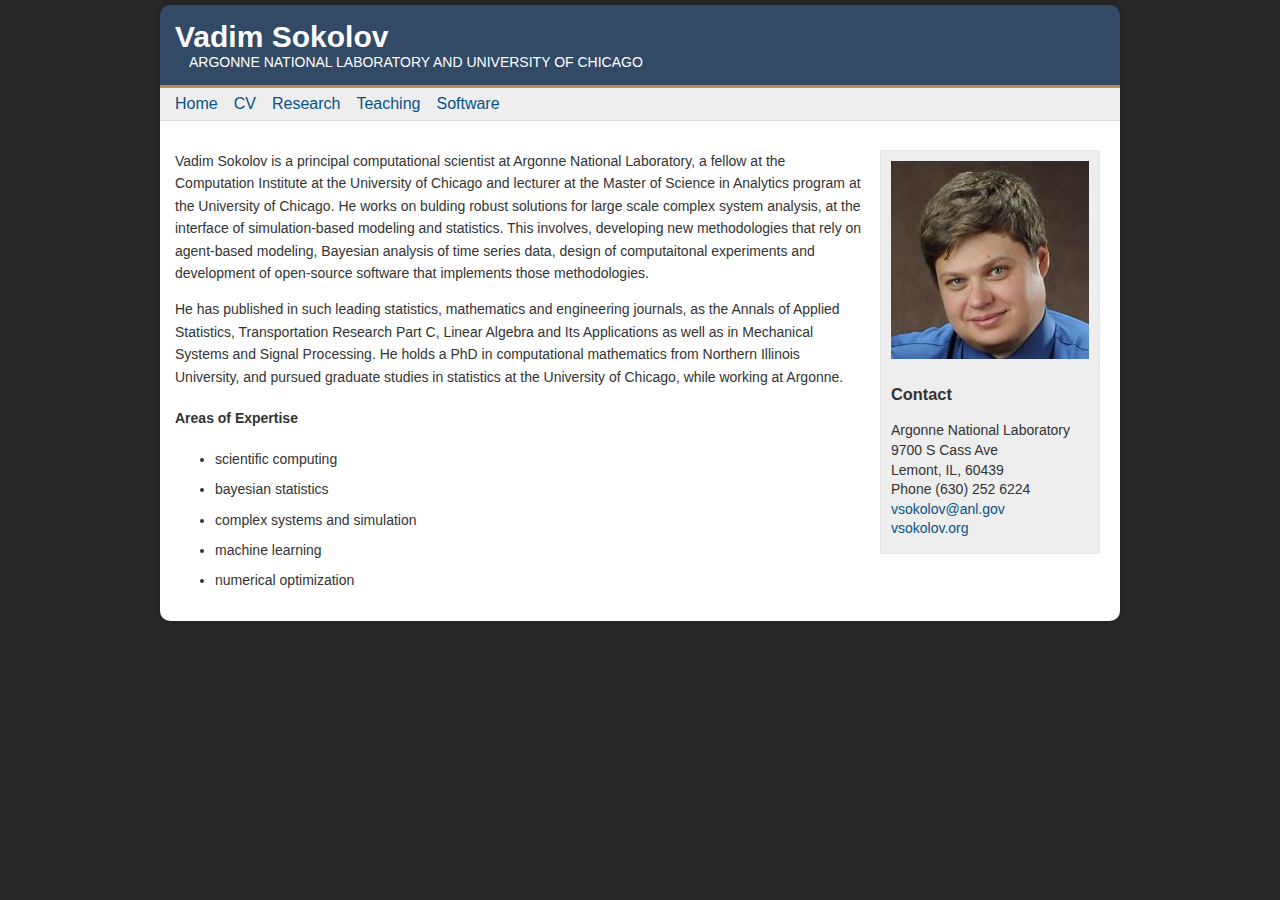
==== index.html @ 61a9c8e8 "starting polaris web page" ====
<!DOCTYPE html PUBLIC "-//W3C//DTD XHTML 1.0 Transitional//EN" "http://www.w3.org/TR/xhtml1/DTD/xhtml1-transitional.dtd">
<html xmlns="http://www.w3.org/1999/xhtml">
<head>
<meta http-equiv="Content-Type" content="text/html; charset=UTF-8" />
<title>Vadim Sokolov</title>
<link href="defaultstyles.css" rel="stylesheet" media="screen" />
</head>

<body>
<div id="container">
    <div id="wrapper">
    <div id="banner">
    	<h1>Vadim Sokolov</h1>
    	<p>Argonne National Laboratory and University of Chicago</p>
    </div>
    <div id="nav">
    	<ul>
      	<li><a href="index.html">Home</a></li>
            <li><a href="cv.html">CV</a></li>
            <li><a href="research.html">Research</a></li>
            <li><a href="teaching.html">Teaching</a></li>
            <li><a href="software.html">Software</a></li>
        </ul>
    </div>
    <div id="page">
		
        <div id="content">
        
        <div id="sidebar">
        		<img src="image/face_ha1.jpg" title="faculty photo" id="fac_photo"/>
        		<h3>Contact</h3>
        		<p>Argonne National Laboratory<br />
  				9700 S Cass Ave <br/>
 				Lemont, IL, 60439<br />
  				Phone (630) 252 6224<br />
  				<a href="mailto:vsokolov@anl.gov">vsokolov@anl.gov</a><br />
  				<a href="#">vsokolov.org</a></p>
        	</div>
            <!-- use this as example http://www.kellogg.northwestern.edu/faculty/directory/kouchaki_maryam.aspx#biography -->
        	<p>Vadim Sokolov is a principal computational scientist at Argonne National Laboratory, 
        	a fellow at the Computation Institute at the University of Chicago and lecturer at the Master of Science in 
        	Analytics program at the University of Chicago. He works on bulding robust solutions for large scale complex system analysis, at the interface of simulation-based modeling and statistics. This involves, developing new methodologies that rely on agent-based modeling, Bayesian analysis of time series data, design of computaitonal experiments and development of open-source software that implements those methodologies. 
            </p>
            <p>

            He has published in such leading statistics, mathematics and engineering journals, as the 
        	Annals of Applied Statistics, Transportation Research Part C, Linear Algebra 
        	and Its Applications as well as in Mechanical Systems and Signal Processing.
        	He holds a PhD in computational mathematics from Northern Illinois University, 
        	and pursued graduate studies in statistics at the University of Chicago, while working at Argonne. 
        	</p>

            <h4>Areas of Expertise</h4>
            <ul>
<li>scientific computing
    <li>bayesian statistics</li>
    <li>complex systems and simulation</li>
    <li>machine learning</li>
    <li>numerical optimization</li>
            </ul>
        </div>
	</div>
    </div>
    <!-- <div id="footer">
    	<script type="text/javascript">ucbfooter();</script>
        &copy; Regents of the University of Colorado
    </div> -->
</div>
</body>
</html>
---- defaultstyles.css ----
@charset "utf-8";
/* CSS Document */


a:link, a:visited {
	text-decoration:none;
	color:#065388;
}
a:hover {
	color:#990000;	
}
a.current:link, a.current:visited {
	color:#111;
	font-weight:bold;
}
img { border:none; }
body {
	margin:0;
	padding:0;
	background-color:#272727;
	color:#333;
	font-family:"Lucida Sans Unicode", "Lucida Grande", Arial, Helvetica, sans-serif;
}

#container {
	width:960px;
	margin:auto;
	font-size:14px;
}
#ucb {
}
#wrapper {
 box-shadow: 0 0 5px #222;
 -webkit-box-shadow: 0 0 5px #222;
 -moz-box-shadow: 0 0 5px #222;
 -moz-border-radius:10px;
	-webkit-border-radius:10px;
	margin:5px 0;

}	
#banner {
	color:#FFF;
	padding:15px;
	
	-moz-border-radius-topleft:10px;
	-webkit-border-top-left-radius:10px;
	-moz-border-radius-topright:10px;
	-webkit-border-top-right-radius:10px;
	
	background-color:#373737;
	margin:0;
	border-bottom:3px solid #b28c5b;
}
h1 {
	margin:0;
	padding: 0;
	font-size:30px;
}
#banner p {
	margin:0;
	text-transform: uppercase;
	font-size:14px;
}
#nav {
	background-color:#EEE;
	border-bottom:1px solid #DDD;
	
	
}
#nav ul {
	list-style:none;
	margin:0;
	padding:0 7px;
	height:32px;
	
}
#content li {
  margin-bottom:8px
}

#compact li {
  margin-bottom:0px
}

#nav ul li {
	display:inline;
	float:left;
}
#nav a:link, #nav a:visited {
	display:block;
	float:left;
	line-height:32px;
	padding:0 8px;
	font-size:16px;
}
#page {
	background-color:#FFF;
	overflow:auto;
	padding:15px 0;
	/*
	-moz-border-radius-bottomleft:10px;
	-webkit-border-bottom-left-radius:10px;
	-moz-border-radius-bottomright:10px;
	-webkit-border-bottom-right-radius:10px;
	*/
}
#sidebar {
	min-width:210px;
	float:right;
	line-height:140%;
	background-color:#EEE;
	border: 1px solid #E5E5E5;
	margin-top: 0;
	margin-right: 5px;
	margin-bottom: 0;
	margin-left: 15px;
}

#sidebar h3, #sidebar p {
	padding:0 10px;
}
#content {
	margin:0 15px;
	line-height:160%;
}
#footer {
	padding:15px;	
	overflow:auto;
	color:#FFF;
	font-size:90%;
	text-align:right;
}
#footer img {
	float:left; 
	margin-right:15px;
}

h2 {
	margin-top:0;
	color:#494949;
	font-weight:normal;
	font-size:200%;
}

.right {
	float:right;
	margin: 0 0 15px 15px;
}
.left {
	float:left;
	margin:0 15px 15px 0;
}

#contentbar {
	width:210px;
	float:left;
	line-height:140%;
	background-color:#EEE;
	border: 1px solid #E5E5E5;
	margin-top: 0;
	margin-right: 15px;
	margin-bottom: 0;
	margin-left: 0px;	
	
}

#contentbar h3, #contentbar p {
	padding:0 10px;
}
h1 {
	 -moz-border-radius-topleft:10px;
	-webkit-border-top-left-radius:10px;
	-moz-border-radius-topright:10px;
	-webkit-border-top-right-radius:10px;
		
}
#page {
	
	-moz-border-radius-bottomleft:10px;
	-webkit-border-bottom-left-radius:10px;
	-moz-border-radius-bottomright:10px;
	-webkit-border-bottom-right-radius:10px;

}
#banner {
	background-color:#324a66;
}
#fac_photo {margin-left:auto; margin-right:auto; display:block; padding:10px;}
#banner p {padding-left:1em}
/* uncomment the specific line to hide the content div on specific pages */
/* .contentbar1 {display:none}  */
 .contentbar2 {display:none}  
/* .contentbar3 {display:none}  */
/* .contentbar4 {display:none}  */
/* .contentbar5 {display:none}  */

@media only screen and (max-device-width: 480px) {
#container {
/* 	width:960px;
	margin:auto; */
	font-size:28px;
}
#nav ul {
	list-style:none;
	margin:0;
	padding:10px 7px;
	height:48px;
	
}
#nav ul li {
	display:inline;
	float:left;
}
#nav a:link, #nav a:visited {
	display:block;
	float:left;
	line-height:48px;
	padding:0 8px;
	font-size:48px;
}
#banner p {
	margin:0;
	text-transform: uppercase;
	font-size:26px;
}
/* #wrapper {
 box-shadow: 0 0 0px #222;
 -webkit-box-shadow: 0 0 0px #222;
 -moz-box-shadow: 0 0 0px #222;
 -moz-border-radius:0px;
-webkit-border-radius:0px;
margin:0px 0;

}	 */

	}
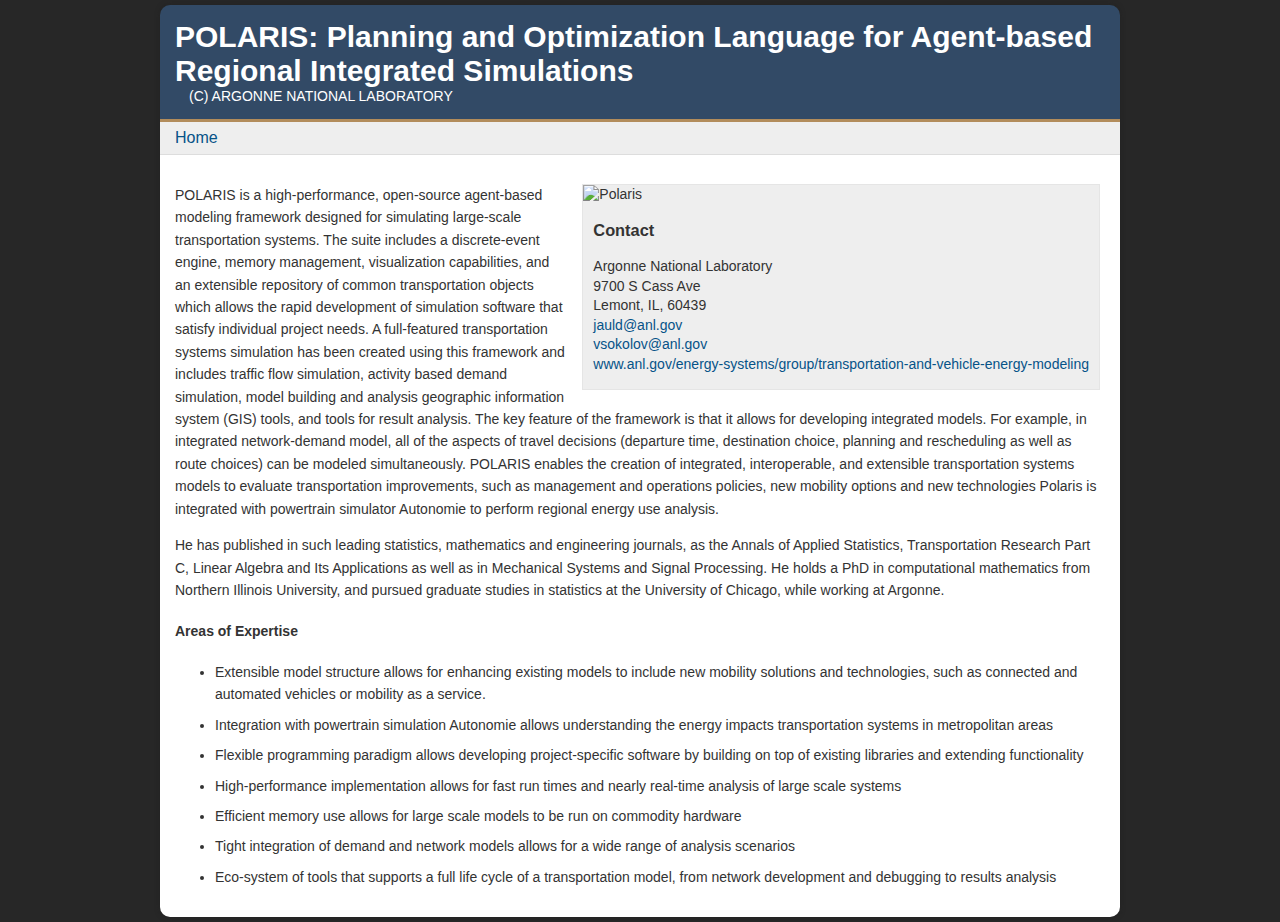
==== commit a4a9f718: "Updates" ====
--- a/index.html
+++ b/index.html
@@ -10,16 +10,16 @@
 <div id="container">
     <div id="wrapper">
     <div id="banner">
-    	<h1>Vadim Sokolov</h1>
-    	<p>Argonne National Laboratory and University of Chicago</p>
+    	<h1>POLARIS: Planning and Optimization Language for Agent-based Regional Integrated Simulations</h1>
+    	<p>(c) Argonne National Laboratory</p>
     </div>
     <div id="nav">
     	<ul>
       	<li><a href="index.html">Home</a></li>
-            <li><a href="cv.html">CV</a></li>
+ <!--           <li><a href="cv.html">CV</a></li>
             <li><a href="research.html">Research</a></li>
             <li><a href="teaching.html">Teaching</a></li>
-            <li><a href="software.html">Software</a></li>
+            <li><a href="software.html">Software</a></li>-->
         </ul>
     </div>
     <div id="page">
@@ -27,19 +27,24 @@
         <div id="content">
         
         <div id="sidebar">
-        		<img src="image/face_ha1.jpg" title="faculty photo" id="fac_photo"/>
+        		<img src="image/Full_Logo.jpg" title="Polaris" id="full_logo"/>
         		<h3>Contact</h3>
         		<p>Argonne National Laboratory<br />
   				9700 S Cass Ave <br/>
  				Lemont, IL, 60439<br />
-  				Phone (630) 252 6224<br />
+				<a href="mailto:jauld@anl.gov">jauld@anl.gov</a><br />
   				<a href="mailto:vsokolov@anl.gov">vsokolov@anl.gov</a><br />
-  				<a href="#">vsokolov.org</a></p>
+				<a href="http://www.anl.gov/energy-systems/group/transportation-and-vehicle-energy-modeling">www.anl.gov/energy-systems/group/transportation-and-vehicle-energy-modeling</a><br />
         	</div>
             <!-- use this as example http://www.kellogg.northwestern.edu/faculty/directory/kouchaki_maryam.aspx#biography -->
-        	<p>Vadim Sokolov is a principal computational scientist at Argonne National Laboratory, 
-        	a fellow at the Computation Institute at the University of Chicago and lecturer at the Master of Science in 
-        	Analytics program at the University of Chicago. He works on bulding robust solutions for large scale complex system analysis, at the interface of simulation-based modeling and statistics. This involves, developing new methodologies that rely on agent-based modeling, Bayesian analysis of time series data, design of computaitonal experiments and development of open-source software that implements those methodologies. 
+        	<p>POLARIS is a high-performance, open-source agent-based modeling framework designed for simulating large-scale transportation systems. The suite includes a discrete-event engine, 
+			memory management, visualization capabilities, and an extensible repository of common transportation objects which allows the rapid development of simulation software that satisfy 
+			individual project needs. A full-featured transportation systems simulation has been created using this framework and includes traffic flow simulation, activity based demand 
+			simulation, model building and analysis geographic information system (GIS) tools, and tools for result analysis. The key feature of the framework is that it allows for developing
+			integrated models. For example, in integrated network-demand model, all of the aspects of travel decisions (departure time, destination choice, planning and rescheduling as well as
+			route choices) can be modeled simultaneously. POLARIS enables the creation of integrated, interoperable, and extensible transportation systems models to evaluate transportation
+			improvements, such as management and operations policies, new mobility options and new technologies Polaris is integrated with powertrain simulator Autonomie to perform regional
+			energy use analysis. 
             </p>
             <p>
 
@@ -52,11 +57,13 @@
 
             <h4>Areas of Expertise</h4>
             <ul>
-<li>scientific computing
-    <li>bayesian statistics</li>
-    <li>complex systems and simulation</li>
-    <li>machine learning</li>
-    <li>numerical optimization</li>
+	<li>Extensible model structure allows for enhancing existing models to include new mobility solutions and technologies, such as connected and automated vehicles or mobility as a service.
+    <li>Integration with powertrain simulation Autonomie allows understanding the energy impacts transportation systems in metropolitan areas</li>
+    <li>Flexible programming paradigm allows developing project-specific software by building on top of existing libraries and extending functionality</li>
+    <li>High-performance implementation allows for fast run times and nearly real-time analysis of large scale systems</li>
+    <li>Efficient memory use allows for large scale models to be run on commodity hardware</li>
+	<li>Tight integration of demand and network models allows for a wide range of analysis scenarios</li>
+	<li>Eco-system of tools that supports a full life cycle of a transportation model, from network development and debugging to results analysis</li>
             </ul>
         </div>
 	</div>
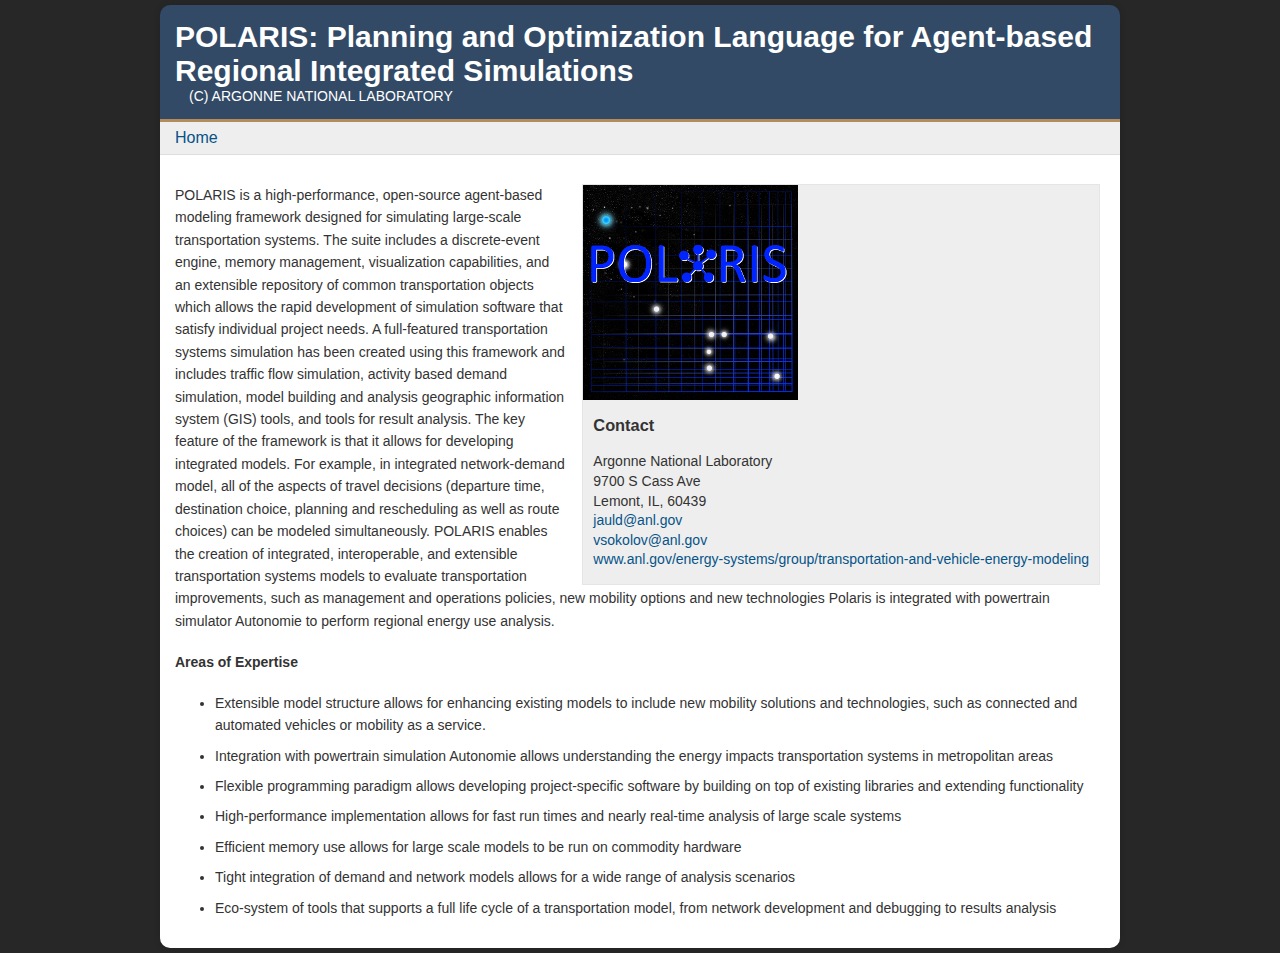
==== commit f1e39ab4: "update image" ====
--- a/index.html
+++ b/index.html
@@ -27,7 +27,7 @@
         <div id="content">
         
         <div id="sidebar">
-        		<img src="image/Full_Logo.jpg" title="Polaris" id="full_logo"/>
+        		<img src="image/Full_Logo.png" title="Polaris" id="full_logo"/>
         		<h3>Contact</h3>
         		<p>Argonne National Laboratory<br />
   				9700 S Cass Ave <br/>
@@ -46,14 +46,6 @@
 			improvements, such as management and operations policies, new mobility options and new technologies Polaris is integrated with powertrain simulator Autonomie to perform regional
 			energy use analysis. 
             </p>
-            <p>
-
-            He has published in such leading statistics, mathematics and engineering journals, as the 
-        	Annals of Applied Statistics, Transportation Research Part C, Linear Algebra 
-        	and Its Applications as well as in Mechanical Systems and Signal Processing.
-        	He holds a PhD in computational mathematics from Northern Illinois University, 
-        	and pursued graduate studies in statistics at the University of Chicago, while working at Argonne. 
-        	</p>
 
             <h4>Areas of Expertise</h4>
             <ul>
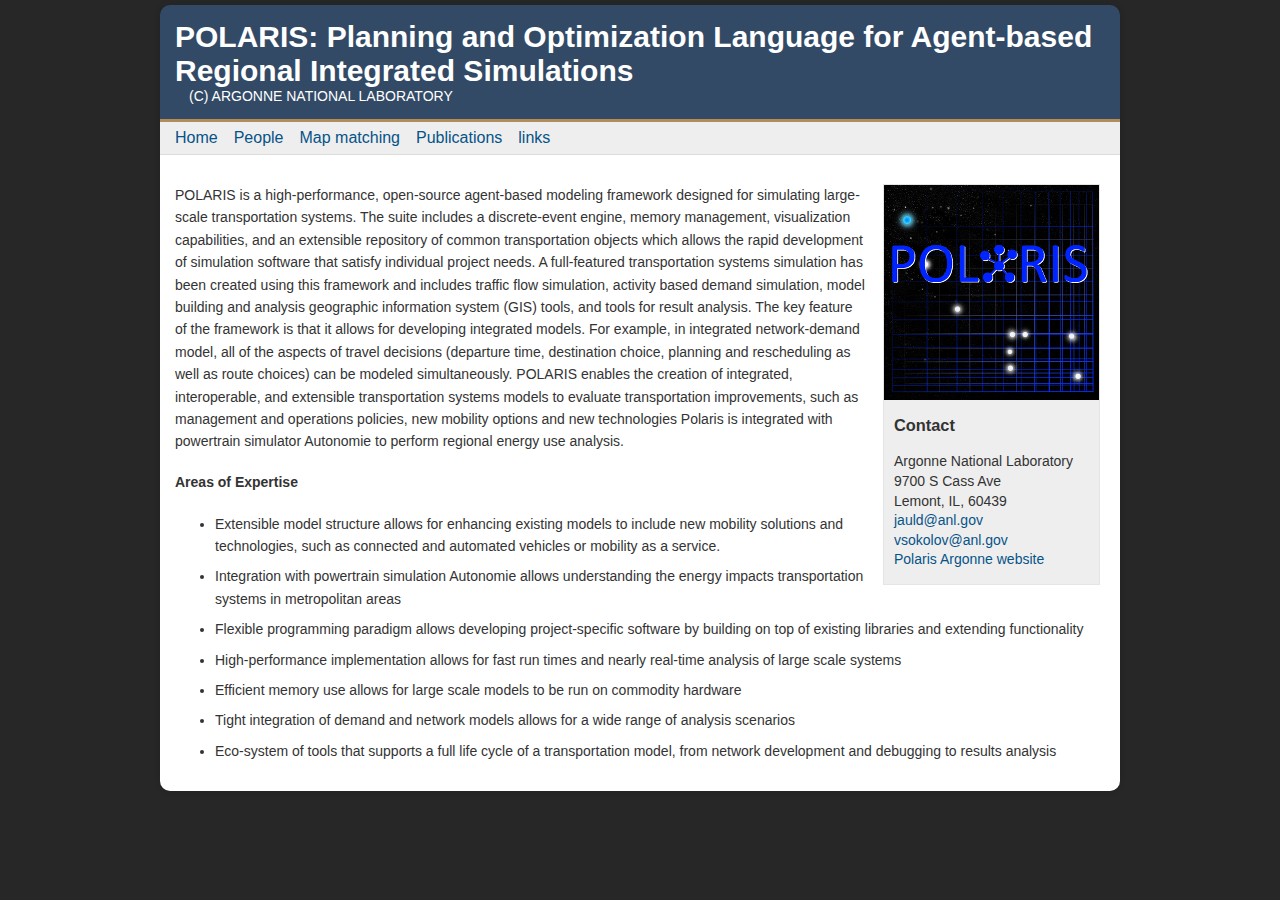
==== commit 2ffc9b2c: "Add additional pages" ====
--- a/index.html
+++ b/index.html
@@ -2,7 +2,7 @@
 <html xmlns="http://www.w3.org/1999/xhtml">
 <head>
 <meta http-equiv="Content-Type" content="text/html; charset=UTF-8" />
-<title>Vadim Sokolov</title>
+<title>Polaris</title>
 <link href="defaultstyles.css" rel="stylesheet" media="screen" />
 </head>
 
@@ -16,10 +16,12 @@
     <div id="nav">
     	<ul>
       	<li><a href="index.html">Home</a></li>
- <!--           <li><a href="cv.html">CV</a></li>
-            <li><a href="research.html">Research</a></li>
-            <li><a href="teaching.html">Teaching</a></li>
-            <li><a href="software.html">Software</a></li>-->
+ <!--           <li><a href="cv.html">CV</a></li>	-->
+			<li><a href="people.html">People</a></li>
+            <li><a href="mapmatching.html">Map matching</a></li>
+            <li><a href="publications.html">Publications</a></li>
+			<li><a href="links.html">links</a></li>
+ <!--           <li><a href="software.html">Software</a></li>-->
         </ul>
     </div>
     <div id="page">
@@ -34,7 +36,7 @@
  				Lemont, IL, 60439<br />
 				<a href="mailto:jauld@anl.gov">jauld@anl.gov</a><br />
   				<a href="mailto:vsokolov@anl.gov">vsokolov@anl.gov</a><br />
-				<a href="http://www.anl.gov/energy-systems/group/transportation-and-vehicle-energy-modeling">www.anl.gov/energy-systems/group/transportation-and-vehicle-energy-modeling</a><br />
+				<a href="http://www.anl.gov/energy-systems/group/transportation-and-vehicle-energy-modeling">Polaris Argonne website</a><br />
         	</div>
             <!-- use this as example http://www.kellogg.northwestern.edu/faculty/directory/kouchaki_maryam.aspx#biography -->
         	<p>POLARIS is a high-performance, open-source agent-based modeling framework designed for simulating large-scale transportation systems. The suite includes a discrete-event engine, 
